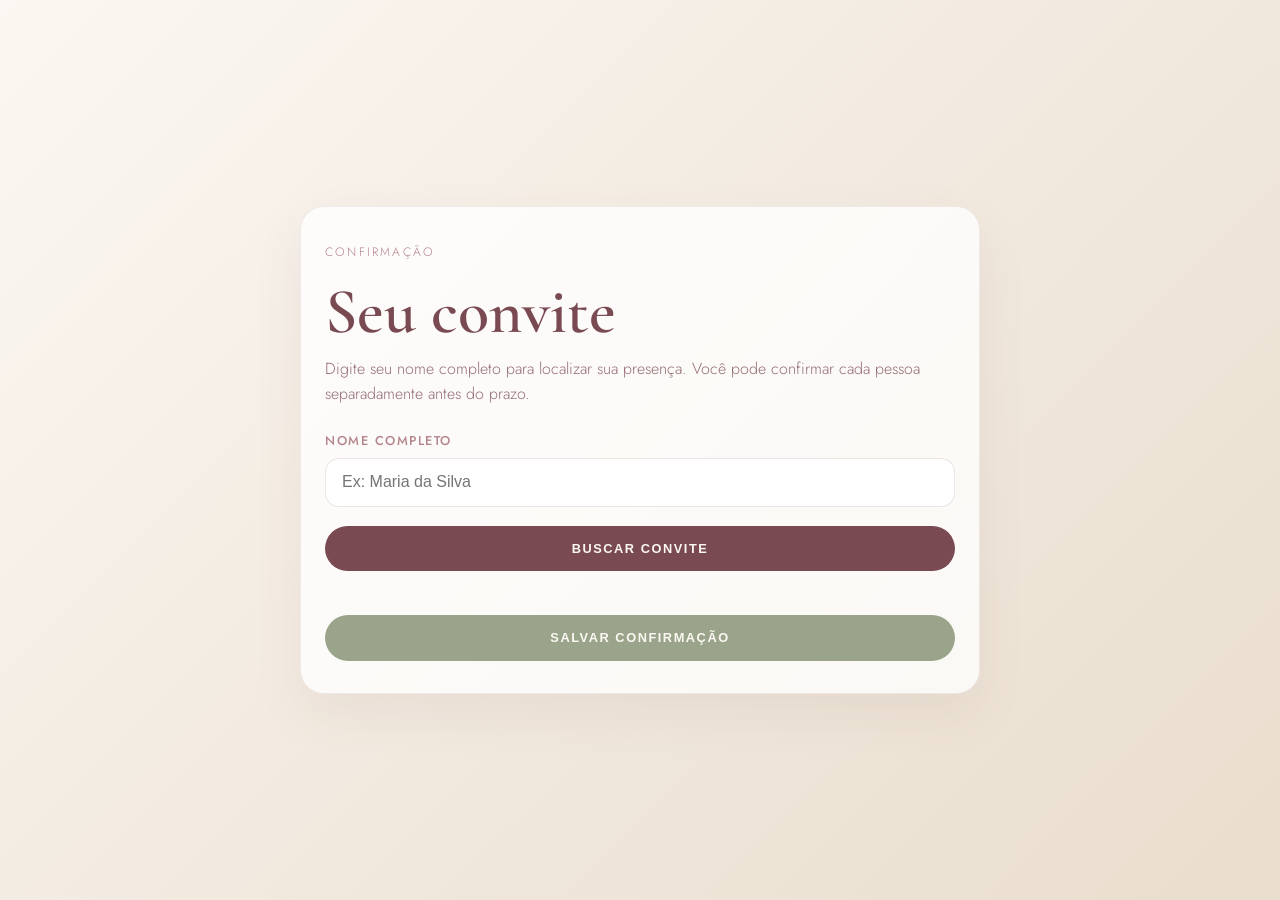
==== frontend/pages/confirmacao.html @ 9a486f01 "desenvolvimento front" ====
<!DOCTYPE html>
<html lang="pt-BR">
<head>
  <meta charset="UTF-8">
  <meta name="viewport" content="width=device-width, initial-scale=1.0">
  <meta name="robots" content="noindex, nofollow">
  <title>Confirmação de presença</title>
  <link rel="preconnect" href="https://fonts.googleapis.com">
  <link rel="preconnect" href="https://fonts.gstatic.com" crossorigin>
  <link href="https://fonts.googleapis.com/css2?family=Cormorant+Garamond:wght@400;600;700&family=Jost:wght@300;400;500;600;700&display=swap" rel="stylesheet">
  <link rel="stylesheet" href="../css/styles.css">
  <style>
    body {
      min-height: 100vh;
      display: flex;
      align-items: center;
      justify-content: center;
      background: linear-gradient(135deg, #FBF7F2 0%, #E9DDCD 100%);
      padding: 2rem 1rem;
    }

    .card {
      width: min(680px, 100%);
      background: rgba(255,255,255,0.78);
      border: 1px solid rgba(122,74,82,0.1);
      border-radius: 24px;
      box-shadow: 0 20px 50px rgba(122,74,82,0.08);
      padding: 2rem 1.5rem;
    }

    .eyebrow {
      display: inline-block;
      text-transform: uppercase;
      letter-spacing: 0.18em;
      font-size: 0.76rem;
      color: #B5858C;
      margin-bottom: 1rem;
    }

    h1 {
      font-family: 'Cormorant Garamond', serif;
      font-size: clamp(2.4rem, 6vw, 4rem);
      color: #7A4A52;
      margin-bottom: 0.5rem;
    }

    .intro {
      color: rgba(122,74,82,0.8);
      margin-bottom: 1.5rem;
      line-height: 1.6;
    }

    .field {
      display: grid;
      gap: 0.5rem;
      margin-bottom: 1.2rem;
    }

    label[for="nome"] {
      font-size: 0.8rem;
      letter-spacing: 0.12em;
      text-transform: uppercase;
      color: #B5858C;
      font-weight: 500;
    }

    #nome {
      width: 100%;
      border: 1px solid rgba(122,74,82,0.14);
      background: rgba(255,255,255,0.9);
      border-radius: 14px;
      padding: 0.9rem 1rem;
      font-size: 1rem;
      color: #7A4A52;
    }

    .button-row {
      display: flex;
      gap: 0.75rem;
      margin-top: 0.5rem;
    }

    button {
      border: none;
      border-radius: 999px;
      padding: 0.95rem 1rem;
      background: #7A4A52;
      color: #FBF7F2;
      font-size: 0.8rem;
      letter-spacing: 0.12em;
      text-transform: uppercase;
      font-weight: 600;
      cursor: pointer;
    }

    #buscarConvite {
      width: 100%;
    }

    .resultado,
    .mensagem {
      margin-top: 1.5rem;
      padding: 1rem 1.1rem;
      border-radius: 14px;
      background: rgba(154,164,138,0.1);
      color: #7A4A52;
      display: none;
    }

    .resultado.visible,
    .mensagem.visible {
      display: block;
    }

    .lista {
      display: grid;
      gap: 1rem;
      margin-top: 1.5rem;
    }

    .pessoa {
      background: rgba(233,221,205,0.35);
      border: 1px solid rgba(122,74,82,0.08);
      border-radius: 18px;
      padding: 1rem;
    }

    .nome-pessoa {
      font-weight: 600;
      margin-bottom: 0.8rem;
      font-size: 1.05rem;
    }

    .opcoes {
      display: flex;
      flex-wrap: wrap;
      gap: 0.65rem;
    }

    .opcoes label {
      display: inline-flex;
      align-items: center;
      gap: 0.5rem;
      padding: 0.55rem 0.8rem;
      border-radius: 999px;
      background: rgba(255,255,255,0.6);
      border: 1px solid rgba(122,74,82,0.1);
      font-size: 0.8rem;
      letter-spacing: 0.08em;
      text-transform: uppercase;
      color: #7A4A52;
    }

    .opcoes input {
      accent-color: #7A4A52;
    }

    #salvarConfirmacao {
      width: 100%;
      margin-top: 1.25rem;
      background: #9AA48A;
    }

    .mensagem.success {
      background: rgba(154,164,138,0.16);
      color: #3f5547;
    }

    .mensagem.error {
      background: rgba(181,133,140,0.12);
      color: #7A4A52;
    }

    @media (max-width: 560px) {
      .opcoes {
        flex-direction: column;
      }
    }
  </style>
</head>
<body data-page="confirmacao">
  <main class="card">
    <span class="eyebrow">Confirmação</span>
    <h1>Seu convite</h1>
    <p class="intro">Digite seu nome completo para localizar sua presença. Você pode confirmar cada pessoa separadamente antes do prazo.</p>

    <div class="field">
      <label for="nome">Nome completo</label>
      <input id="nome" type="text" placeholder="Ex: Maria da Silva">
    </div>

    <button type="button" id="buscarConvite">Buscar convite</button>

    <div id="resultado" class="resultado" aria-live="polite"></div>
    <div id="listaConvidados" class="lista" aria-live="polite"></div>
    <button type="button" id="salvarConfirmacao">Salvar confirmação</button>
    <div id="mensagemStatus" class="mensagem" aria-live="polite"></div>
  </main>

  <script src="../js/script.js"></script>
</body>
</html>
---- frontend/css/styles.css ----
:root {
  --marsala-pastel: #B5858C;
  --marsala-profundo: #7A4A52;
  --off-white: #FBF7F2;
  --bege: #E9DDCD;
  --oliva: #9AA48A;
}

* {
  box-sizing: border-box;
  margin: 0;
  padding: 0;
}

body {
  min-height: 100vh;
  background:
    radial-gradient(circle at top, rgba(233, 221, 205, 0.9), transparent 30%),
    linear-gradient(180deg, #fffdfb 0%, #f8f2ec 100%);
  color: var(--marsala-profundo);
  font-family: 'Jost', 'Lato', sans-serif;
  font-weight: 300;
  display: block;
  padding: 0;
}

main {
  max-width: none;
  width: auto;
  text-align: left;
}

.foto {
  width: 100%;
  aspect-ratio: 4 / 5;
  object-fit: cover;
  border-radius: 200px 200px 16px 16px;
  border: 8px solid var(--bege);
  background: var(--bege);
  display: block;
  margin: 0 auto 2rem;
}

h1 {
  font-family: 'Cormorant Garamond', Georgia, serif;
  font-weight: 600;
  font-size: 2.4rem;
  line-height: 1.1;
  color: var(--marsala-pastel);
}

h1 span {
  display: block;
  font-style: italic;
  font-weight: 400;
  font-size: 1.4rem;
  color: var(--oliva);
  margin: 0.3rem 0;
}

.data {
  margin-top: 1rem;
  letter-spacing: 0.2em;
  font-size: 0.85rem;
  text-transform: uppercase;
}

.aviso {
  margin-top: 2rem;
  padding: 1.25rem 1.5rem;
  background: var(--bege);
  border-radius: 12px;
  font-family: 'Cormorant Garamond', Georgia, serif;
  font-size: 1.25rem;
  font-style: italic;
  line-height: 1.4;
}

.aviso small {
  display: block;
  margin-top: 0.4rem;
  font-family: 'Jost', sans-serif;
  font-style: normal;
  font-size: 0.8rem;
  letter-spacing: 0.1em;
  text-transform: uppercase;
  color: var(--marsala-profundo);
}

.home-shell {
  width: min(1200px, calc(100% - 2rem));
  margin: 0 auto;
  color: var(--marsala-profundo);
  padding: 1.5rem 0 2.5rem;
}

.home-header {
  display: flex;
  align-items: center;
  justify-content: space-between;
  gap: 1rem;
  padding: 1.25rem 0 1.75rem;
  border-bottom: 1px solid rgba(122,74,82,0.12);
  margin-bottom: 1.5rem;
}

.brand {
  font-family: 'Cormorant Garamond', Georgia, serif;
  font-size: clamp(2rem, 3vw, 2.8rem);
  color: var(--marsala-profundo);
  letter-spacing: 0.04em;
}

.home-nav {
  display: flex;
  flex-wrap: wrap;
  gap: 0.75rem;
  font-size: 0.75rem;
  letter-spacing: 0.12em;
  text-transform: uppercase;
}

.home-nav a {
  color: var(--marsala-profundo);
  text-decoration: none;
  opacity: 0.8;
  border: 1px solid rgba(122,74,82,0.12);
  border-radius: 999px;
  padding: 0.6rem 0.9rem;
  background: rgba(255,255,255,0.32);
  transition: all 0.2s ease;
}

.home-nav a:hover {
  opacity: 1;
  background: rgba(255,255,255,0.7);
  transform: translateY(-1px);
}

.hero {
  display: grid;
  grid-template-columns: 1.1fr 0.9fr;
  gap: 2.5rem;
  align-items: center;
  padding: 2.5rem 1.5rem 3rem;
  border: 1px solid rgba(122,74,82,0.08);
  border-radius: 36px;
  background: rgba(255,255,255,0.38);
  box-shadow: 0 30px 60px rgba(122,74,82,0.06);
}

.hero-copy {
  padding: 1rem 0;
}

.kicker {
  display: inline-block;
  font-size: 0.76rem;
  letter-spacing: 0.18em;
  text-transform: uppercase;
  color: var(--marsala-pastel);
  margin-bottom: 1rem;
}

.hero h1 {
  font-family: 'Cormorant Garamond', Georgia, serif;
  font-size: clamp(3rem, 7vw, 6rem);
  line-height: 0.9;
  color: var(--marsala-profundo);
  margin-bottom: 0.75rem;
}

.hero h1 span {
  display: block;
  font-size: 0.42em;
  font-style: italic;
  font-weight: 400;
  color: var(--oliva);
  margin-top: 0.5rem;
}

.hero-copy p:not(.hero-meta) {
  max-width: 540px;
  font-size: 1.08rem;
  line-height: 1.8;
  color: rgba(122,74,82,0.82);
}

.hero-meta {
  font-size: 1rem;
  letter-spacing: 0.12em;
  text-transform: uppercase;
  color: rgba(122,74,82,0.82);
  margin-bottom: 1.5rem;
}

.hero-note {
  display: inline-flex;
  align-items: center;
  gap: 0.5rem;
  margin-top: 1.3rem;
  padding: 0.6rem 0.9rem;
  border-radius: 999px;
  background: rgba(233,221,205,0.38);
  border: 1px solid rgba(122,74,82,0.08);
  color: var(--marsala-profundo);
  font-size: 0.72rem;
  letter-spacing: 0.12em;
  text-transform: uppercase;
}

.cta-row {
  display: flex;
  flex-wrap: wrap;
  gap: 1rem;
  margin-top: 1.8rem;
}

.btn {
  display: inline-flex;
  align-items: center;
  justify-content: center;
  padding: 0.9rem 1.5rem;
  border-radius: 999px;
  text-decoration: none;
  text-transform: uppercase;
  letter-spacing: 0.12em;
  font-size: 0.74rem;
  font-weight: 600;
  transition: transform 0.2s ease;
}

.btn:hover {
  transform: translateY(-1px);
}

.btn-primary {
  background: var(--marsala-profundo);
  color: var(--off-white);
}

.btn-secondary {
  border: 1px solid rgba(122, 74, 82, 0.18);
  color: var(--marsala-profundo);
  background: rgba(255,255,255,0.4);
}

.hero-visual {
  position: relative;
}

.hero-visual::before {
  content: '';
  position: absolute;
  inset: 1rem -1rem -1rem 1rem;
  border-radius: 40px;
  background: rgba(233, 221, 205, 0.44);
  z-index: 0;
}

.hero-photo {
  position: relative;
  z-index: 1;
  width: 100%;
  max-width: 520px;
  border-radius: 32px 32px 16px 16px;
  border: 8px solid rgba(233,221,205,0.8);
  box-shadow: 0 28px 50px rgba(122,74,82,0.12);
  display: block;
  margin: 0 auto;
}

.section {
  padding: 2rem 0;
}

.section-header {
  text-align: center;
  margin-bottom: 2rem;
}

.section-header .eyebrow {
  display: block;
  text-transform: uppercase;
  letter-spacing: 0.18em;
  font-size: 0.75rem;
  color: var(--marsala-pastel);
  margin-bottom: 0.75rem;
}

.section-header h2 {
  font-family: 'Cormorant Garamond', Georgia, serif;
  font-size: clamp(2.2rem, 5vw, 3.6rem);
  color: var(--marsala-profundo);
}

.story-grid,
.details-grid,
.gift-grid,
.contact-grid,
.timeline-grid {
  display: grid;
  grid-template-columns: repeat(3, minmax(0, 1fr));
  gap: 1.5rem;
}

.card {
  background: rgba(255,255,255,0.6);
  border: 1px solid rgba(122,74,82,0.08);
  border-radius: 24px;
  padding: 1.5rem;
  box-shadow: 0 18px 30px rgba(122,74,82,0.04);
  transition: transform 0.2s ease, box-shadow 0.2s ease;
}

.card:hover {
  transform: translateY(-2px);
  box-shadow: 0 22px 35px rgba(122,74,82,0.06);
}

.story-grid .card p,
.details-grid .card p,
.gift-grid .card p,
.contact-grid .card p {
  color: rgba(122,74,82,0.82);
  line-height: 1.7;
  font-size: 0.98rem;
}

.card strong {
  display: block;
  margin-bottom: 0.75rem;
  letter-spacing: 0.12em;
  text-transform: uppercase;
  font-size: 0.76rem;
  color: var(--marsala-pastel);
}

.countdown {
  display: grid;
  grid-template-columns: repeat(4, minmax(0, 1fr));
  gap: 1rem;
  max-width: 760px;
  margin: 0 auto;
}

.timeline-grid .card {
  position: relative;
  padding-top: 2.1rem;
}

.timeline-grid .card::before {
  content: "0" attr(data-step);
  position: absolute;
  top: -0.7rem;
  left: 1.25rem;
  background: var(--marsala-profundo);
  color: var(--off-white);
  width: 2.6rem;
  height: 2.6rem;
  border-radius: 50%;
  display: grid;
  place-items: center;
  font-family: 'Cormorant Garamond', Georgia, serif;
  font-size: 1.05rem;
  font-weight: 700;
  letter-spacing: 0.08em;
  box-shadow: 0 10px 20px rgba(122,74,82,0.12);
}

.timeline-grid .card strong {
  margin-top: 0.3rem;
}

.countdown-item {
  background: rgba(233,221,205,0.45);
  border: 1px solid rgba(122,74,82,0.08);
  border-radius: 18px;
  padding: 1.25rem 0.75rem;
  text-align: center;
}

.countdown-item strong {
  display: block;
  font-family: 'Cormorant Garamond', Georgia, serif;
  font-size: clamp(2rem, 5vw, 3.1rem);
  color: var(--marsala-profundo);
  margin-bottom: 0.4rem;
}

.countdown-item span {
  text-transform: uppercase;
  letter-spacing: 0.12em;
  font-size: 0.72rem;
  color: rgba(122,74,82,0.8);
}

.gallery-grid {
  display: grid;
  grid-template-columns: repeat(3, minmax(0, 1fr));
  gap: 1rem;
}

.gallery-item {
  min-height: 260px;
  border-radius: 22px;
  background: linear-gradient(135deg, rgba(233,221,205,0.9), rgba(181,133,140,0.3));
  border: 1px solid rgba(122,74,82,0.08);
  display: flex;
  align-items: end;
  justify-content: center;
  padding: 1rem;
  font-size: 0.8rem;
  letter-spacing: 0.12em;
  text-transform: uppercase;
  color: var(--marsala-profundo);
}

.gift-item {
  display: flex;
  flex-direction: column;
  gap: 0.6rem;
  min-height: 180px;
}

.gift-item .tag {
  display: inline-block;
  width: fit-content;
  border-radius: 999px;
  padding: 0.4rem 0.7rem;
  background: rgba(154,164,138,0.15);
  color: var(--marsala-profundo);
  font-size: 0.72rem;
  letter-spacing: 0.08em;
  text-transform: uppercase;
}

footer {
  padding: 2.5rem 0 4rem;
  text-align: center;
  color: rgba(122,74,82,0.72);
  font-size: 0.85rem;
}

@media (max-width: 880px) {
  .hero,
  .story-grid,
  .details-grid,
  .gift-grid,
  .contact-grid,
  .gallery-grid {
    grid-template-columns: 1fr;
  }

  .home-header {
    flex-direction: column;
    align-items: flex-start;
  }
}

@media (prefers-reduced-motion: no-preference) {
  main {
    animation: fade 1.2s ease both;
  }

  @keyframes fade {
    from {
      opacity: 0;
      transform: translateY(10px);
    }

    to {
      opacity: 1;
      transform: none;
    }
  }
}
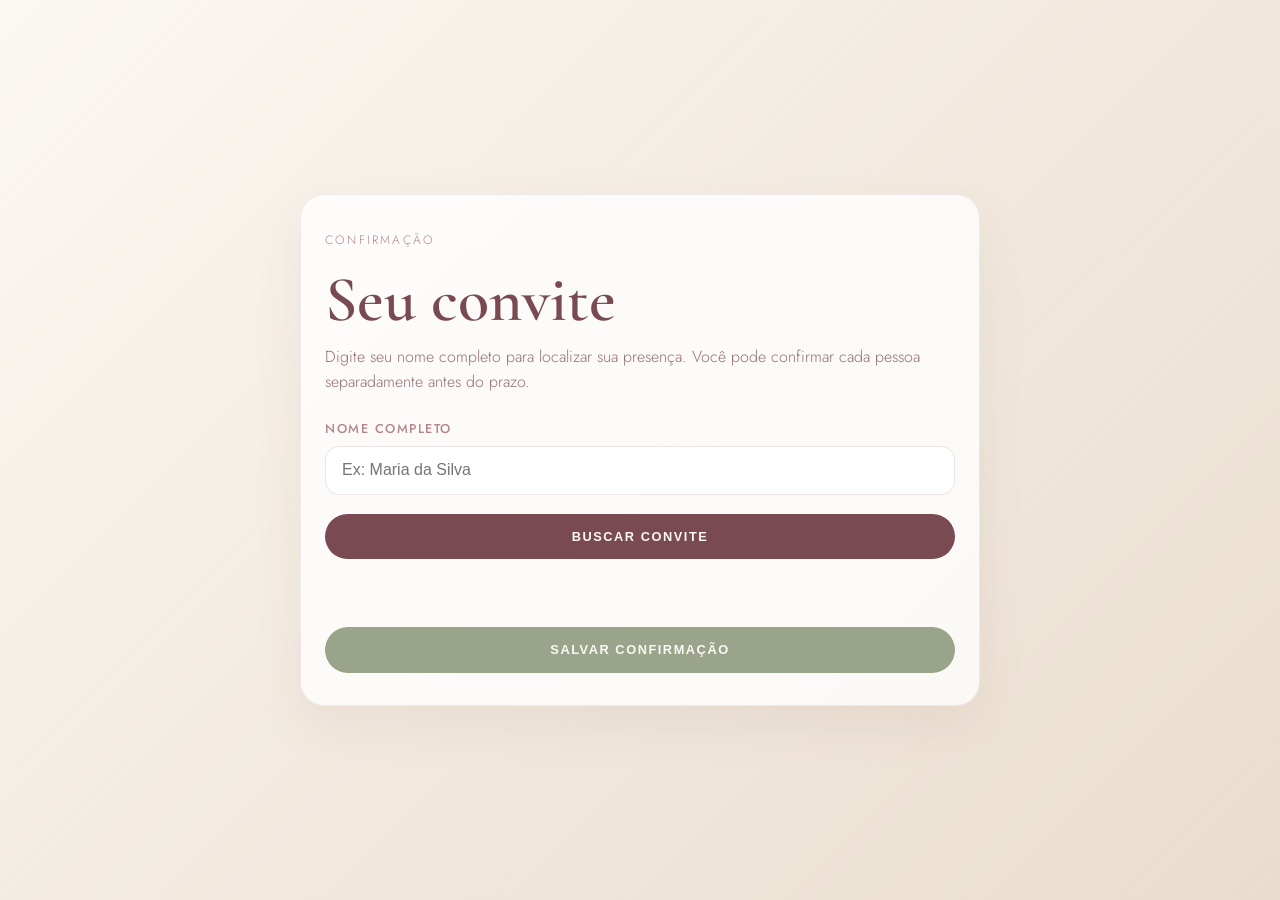
==== commit b350b5d7: "implementação" ====
--- a/frontend/pages/confirmacao.html
+++ b/frontend/pages/confirmacao.html
@@ -178,7 +178,7 @@
     }
   </style>
 </head>
-<body data-page="confirmacao">
+<body data-page="confirmacao" data-api-base="http://localhost:5000">
   <main class="card">
     <span class="eyebrow">Confirmação</span>
     <h1>Seu convite</h1>
@@ -193,6 +193,7 @@
 
     <div id="resultado" class="resultado" aria-live="polite"></div>
     <div id="listaConvidados" class="lista" aria-live="polite"></div>
+    <div id="acompanhanteLivre" class="lista"></div>
     <button type="button" id="salvarConfirmacao">Salvar confirmação</button>
     <div id="mensagemStatus" class="mensagem" aria-live="polite"></div>
   </main>
